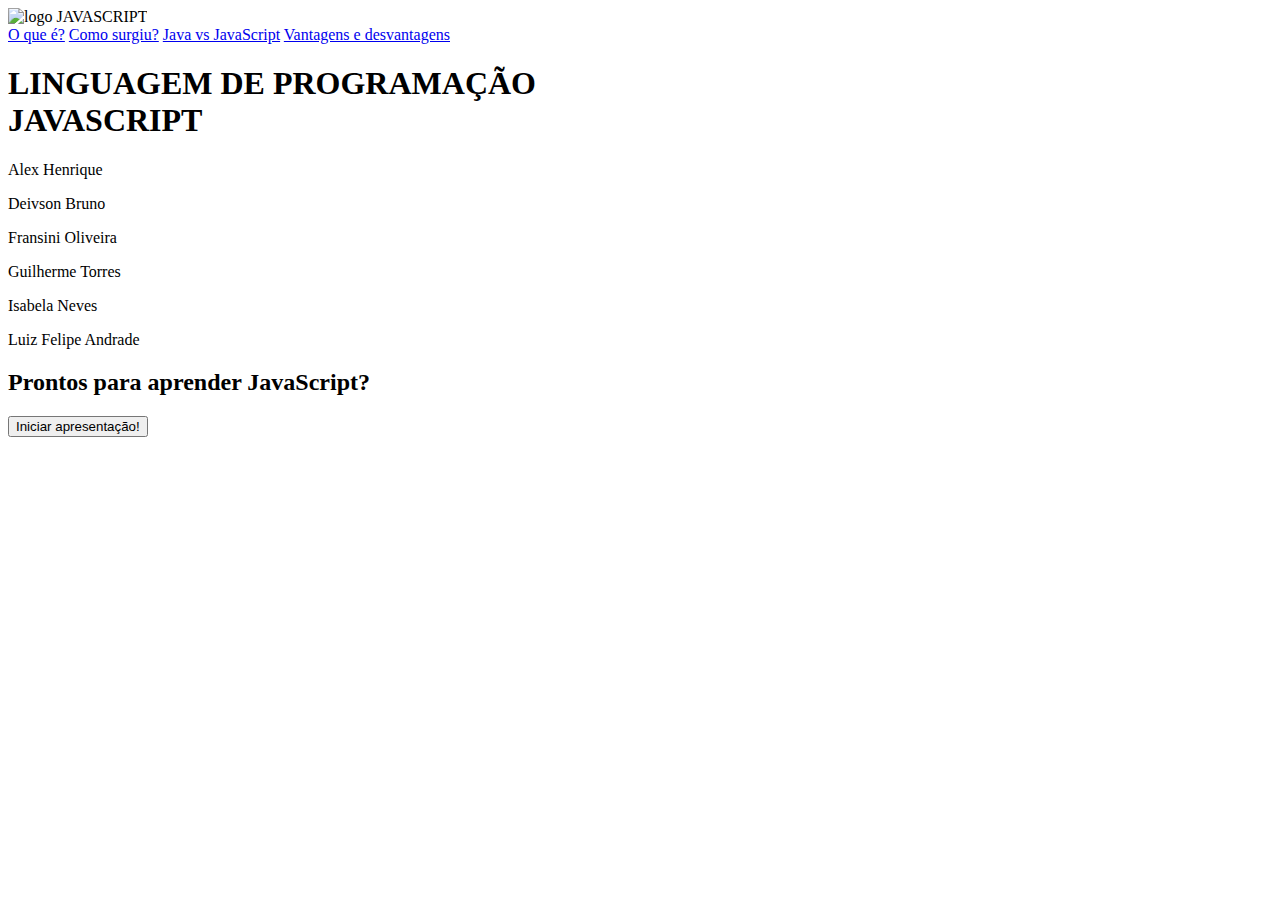
==== index.html @ b7afbd1c "Add files via upload" ====
<!DOCTYPE html>
<html lang="pt-br">
<head>
    <meta charset="UTF-8">
    <meta http-equiv="X-UA-Compatible" content="IE=edge">
    <meta name="viewport" content="width=device-width, initial-scale=1.0">
    <link rel="stylesheet" href="estilos/style.css">
    <script type="text/javascript" src="javascript/primeiro_topic.js"></script>
    <title>Document</title>
</head>
<body>
    
    <header> 

        <img src="imgs/Captura_de_tela_2023-01-16_143630-removebg-preview.png" alt="logo JAVASCRIPT" >

        <div class="header_util">
            
            <a href="#def">O que é?</a> <!-- def == definição -->

            <a href="#surg">Como surgiu?</a> <!-- surg == surgimento -->

            <a href="#use">Java vs JavaScript</a> <!-- use == usar -->

            <a href="#vand">Vantagens e desvantagens</a>  <!-- vand == vantagens e desvantagens -->
        
        
        </div>

    </header>

    <main>

        <h1>
            LINGUAGEM DE PROGRAMAÇÃO <br>  JAVASCRIPT
        </h1>

        <div class="nomes_int">

            <p> Alex Henrique </p>

            <p> Deivson Bruno </p>

            <p> Fransini Oliveira </p>

            <p> Guilherme Torres </p>

            <p> Isabela Neves </p>

            <p> Luiz Felipe Andrade </p>
            

        </div>

        <h2>Prontos para aprender JavaScript?</h2>


        <button onclick="primeiro_topic()"> Iniciar apresentação! </button>

    </main>

</body>
</html>
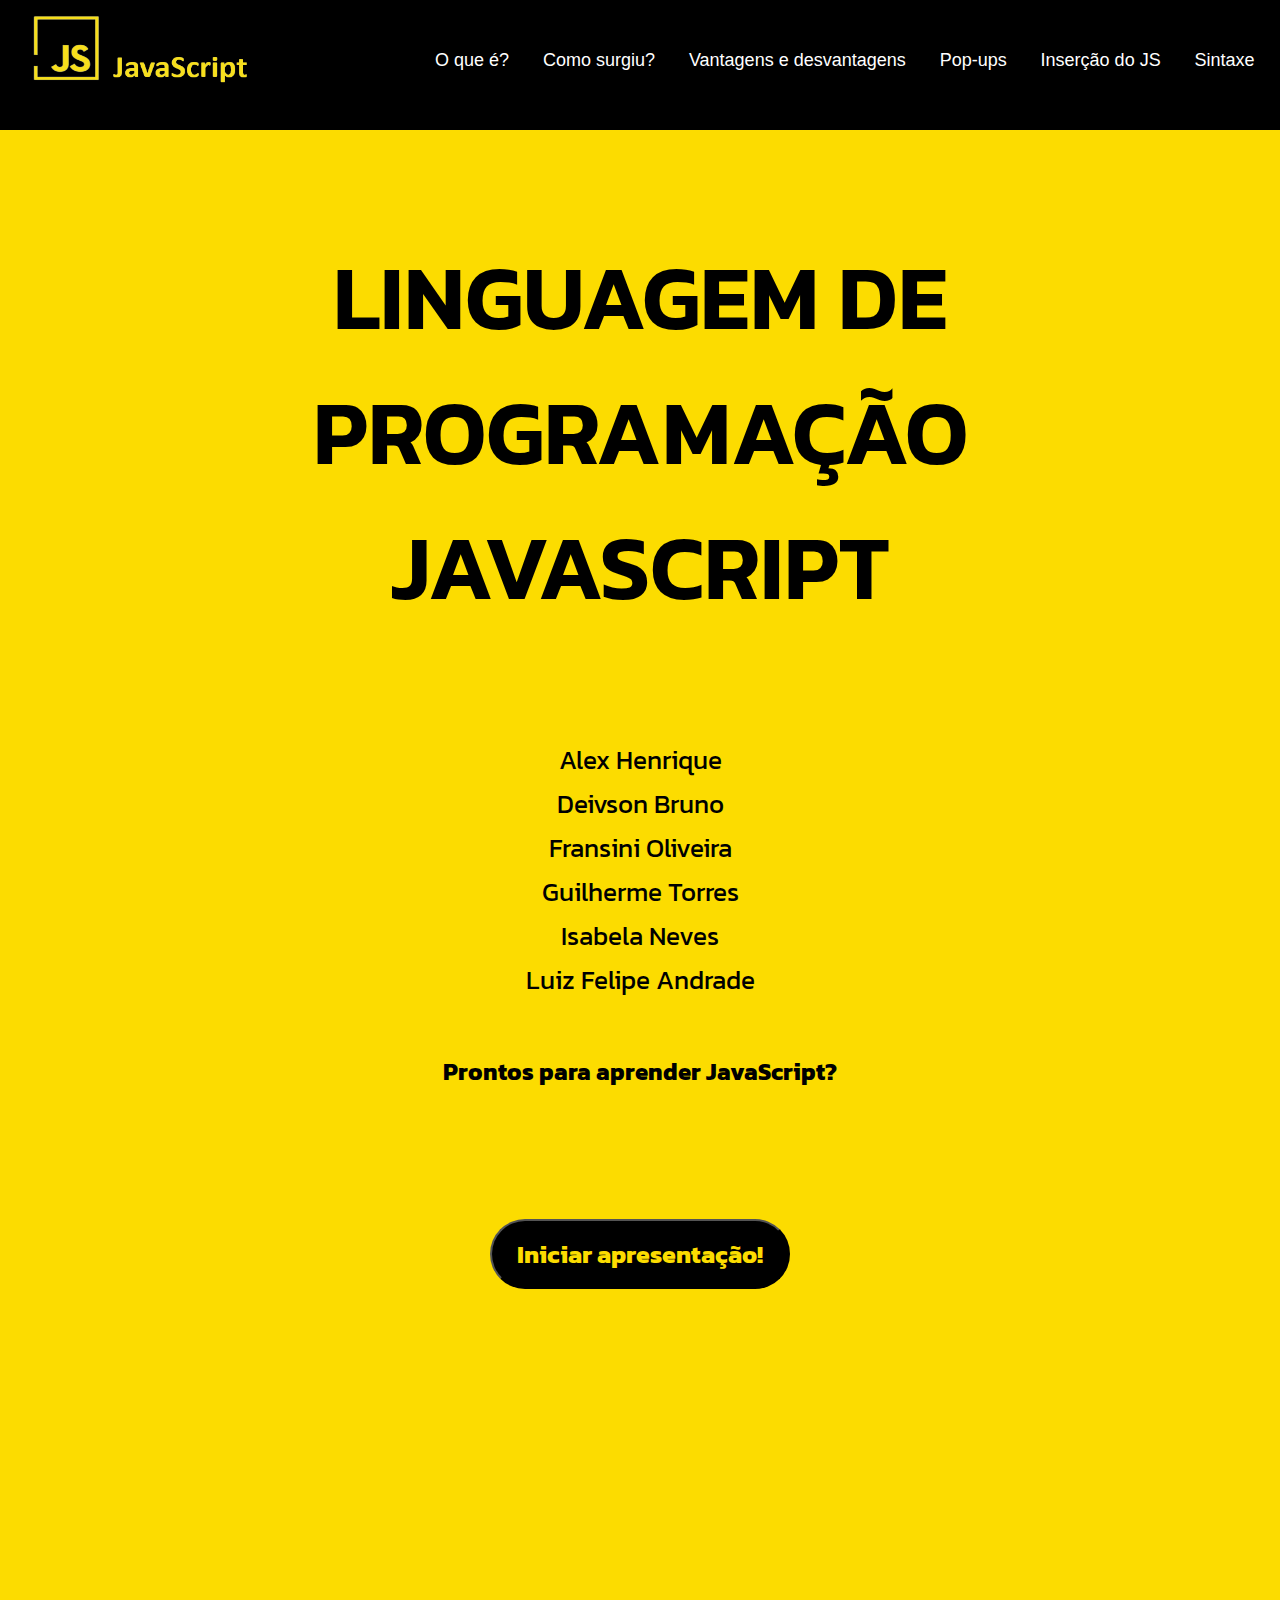
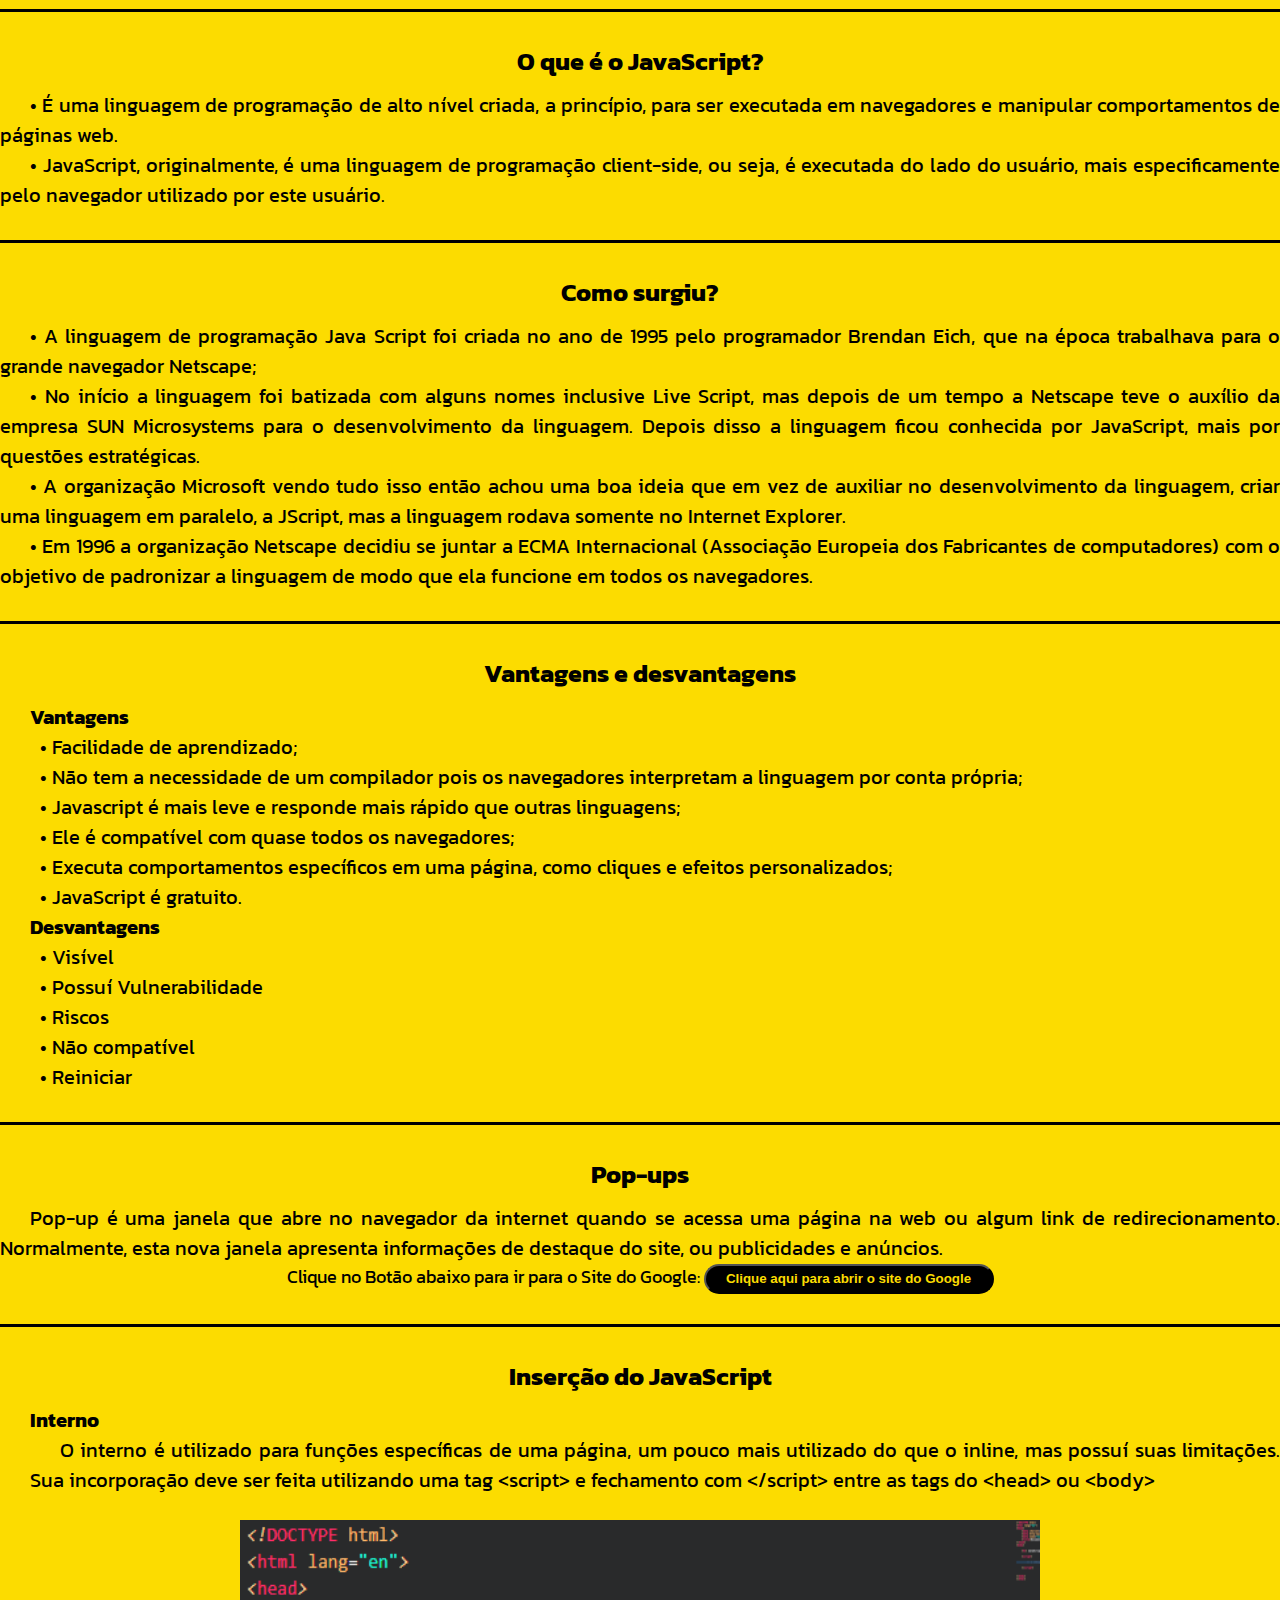
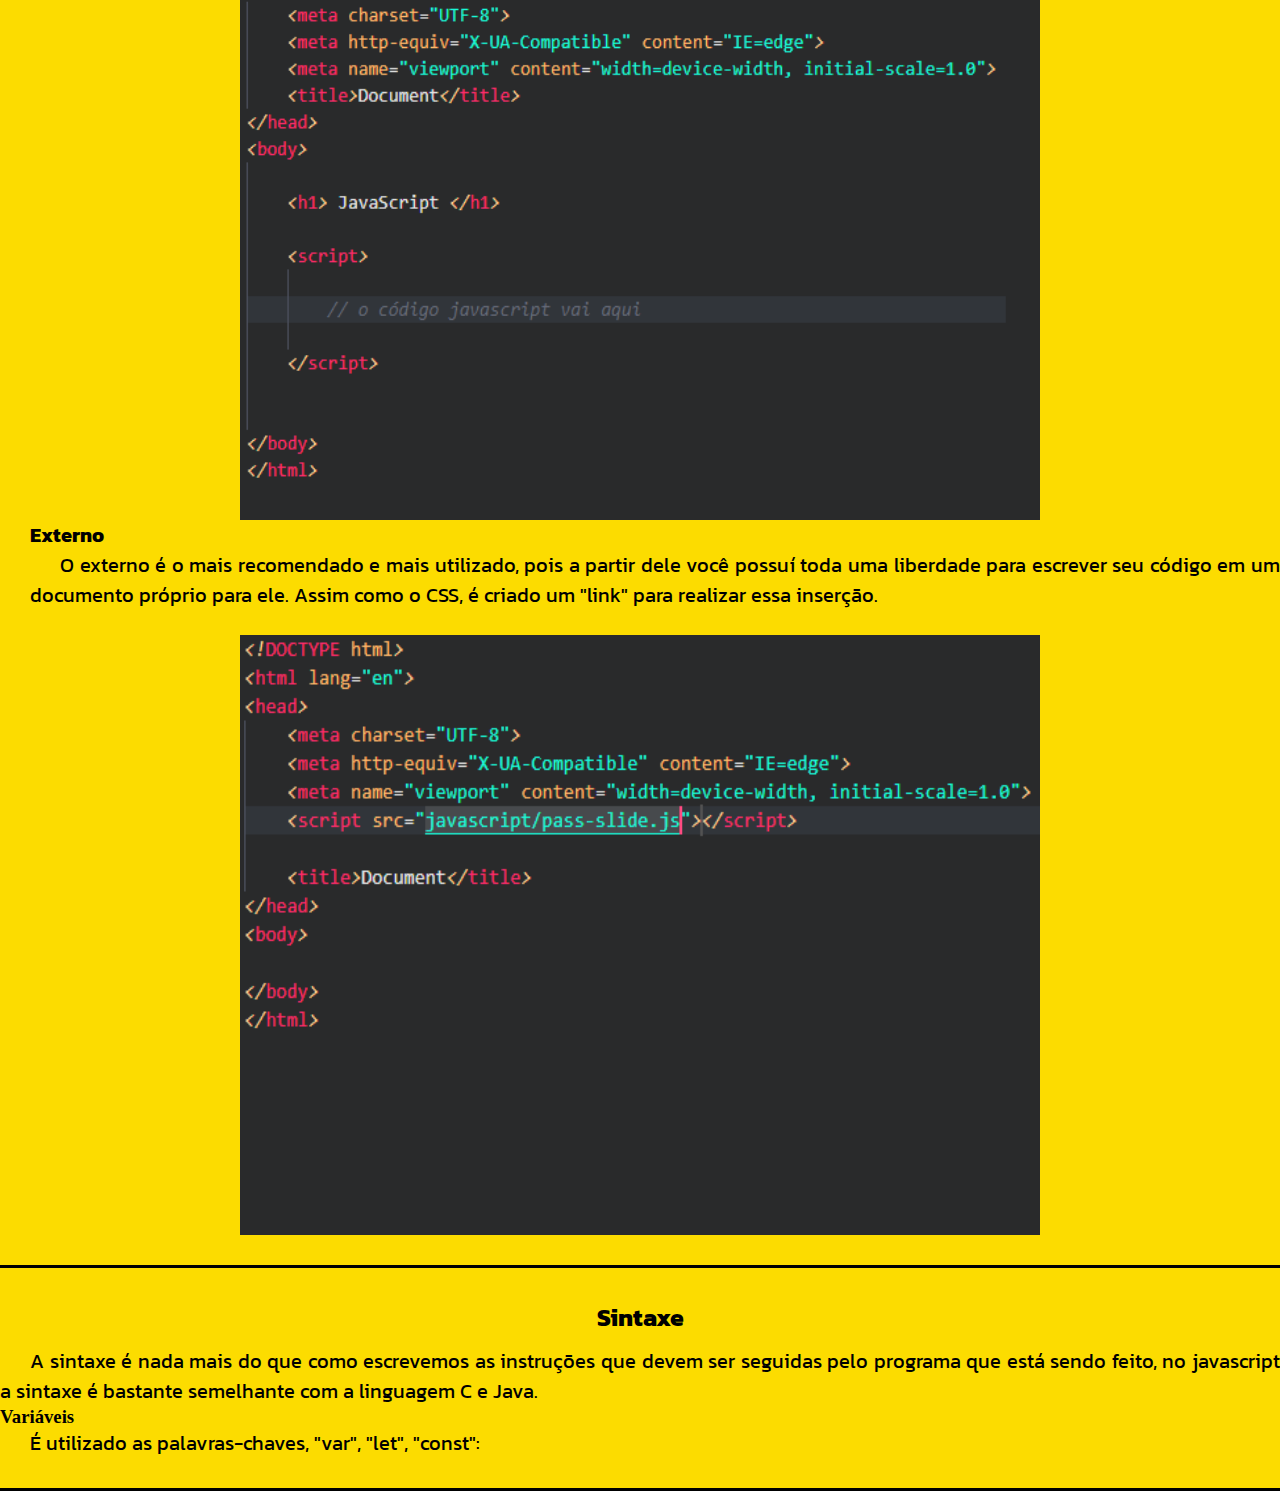
==== commit aecde21d: "att-final" ====
--- a/index.html
+++ b/index.html
@@ -5,7 +5,8 @@
     <meta http-equiv="X-UA-Compatible" content="IE=edge">
     <meta name="viewport" content="width=device-width, initial-scale=1.0">
     <link rel="stylesheet" href="estilos/style.css">
-    <script type="text/javascript" src="javascript/primeiro_topic.js"></script>
+    <script type="text/javascript" src="javascript/first_topic.js"></script>
+    <script type="text/javascript" src="javascript/confirmbox.js"></script>
     <title>Document</title>
 </head>
 <body>
@@ -20,9 +21,13 @@
 
             <a href="#surg">Como surgiu?</a> <!-- surg == surgimento -->
 
-            <a href="#use">Java vs JavaScript</a> <!-- use == usar -->
-
-            <a href="#vand">Vantagens e desvantagens</a>  <!-- vand == vantagens e desvantagens -->
+            <a href="#vant">Vantagens e desvantagens </a>
+
+            <a href="#pop">Pop-ups</a> <!-- pop == pop up -->
+
+            <a href="#ins">Inserção do JS</a>  <!-- inserção js -->
+
+            <a href="#sintax">Sintaxe</a>  <!-- inserção js -->
         
         
         </div>
@@ -52,10 +57,217 @@
 
         </div>
 
-        <h2>Prontos para aprender JavaScript?</h2>
-
-
-        <button onclick="primeiro_topic()"> Iniciar apresentação! </button>
+        <h2 class="title_ini">Prontos para aprender JavaScript?</h2>
+
+
+        <button> Iniciar apresentação!</button>
+
+
+        <div class="js_def">
+
+            <h2 id="def">O que é o JavaScript? </h2>
+
+            <p>
+                
+                • É uma linguagem de programação de alto nível criada, a princípio, para ser executada em navegadores e manipular
+                comportamentos de páginas web.
+            
+            </p>
+
+            <p>
+
+                • JavaScript, originalmente, é uma linguagem de programação client-side, ou seja, é executada do lado do usuário, mais
+                especificamente pelo navegador utilizado por este usuário.
+
+            </p>
+
+        </div>
+
+        <div class="js_surg">
+
+            <h2 id="surg"> Como surgiu? </h2>
+
+            <p>
+                
+                • A linguagem de programação Java Script foi criada no ano de 1995 pelo programador Brendan Eich, que na época trabalhava para o grande navegador Netscape;
+            
+            </p>
+
+            
+
+            <p>
+
+                • No início a linguagem foi batizada com alguns nomes inclusive Live Script, mas depois de um tempo a Netscape teve o auxílio da empresa SUN Microsystems para o desenvolvimento da linguagem. Depois disso a linguagem ficou conhecida por JavaScript, mais por questões estratégicas.
+
+            </p>  
+
+            <p>
+
+                • A organização Microsoft vendo tudo isso então achou uma boa ideia que em vez de auxiliar no desenvolvimento da linguagem, criar uma linguagem em paralelo, a JScript, mas a linguagem rodava somente no Internet Explorer.
+
+            </p>
+
+            <p> 
+                • Em 1996 a organização Netscape decidiu se juntar a ECMA Internacional (Associação Europeia dos Fabricantes de computadores)
+                com o objetivo de padronizar a linguagem de modo que ela funcione em todos os navegadores.
+            
+            </p>
+
+        </div>
+
+        <div class="js_vant">
+
+            <h2 id="vant"> Vantagens e desvantagens </h2>
+
+            <h3>
+                
+                Vantagens
+                
+            </h3>
+            
+                <p> 
+
+                    • Facilidade de aprendizado; 
+
+                </p>
+
+                <p> 
+
+                    • Não tem a necessidade de um compilador pois os navegadores interpretam a linguagem por conta própria; 
+
+                </p>
+
+                <p> 
+
+                    • Javascript é mais leve e responde mais rápido que outras linguagens;
+
+                </p>
+
+                <p> 
+
+                    • Ele é compatível com quase todos os navegadores;
+
+                </p>
+
+                <p> 
+                    
+                    • Executa comportamentos específicos em uma página, como cliques e efeitos personalizados;
+                
+                </p>
+
+                <p> 
+                    
+                    • JavaScript é gratuito.
+                
+                </p>
+         
+            <h3>
+
+                Desvantagens
+
+            </h3>
+
+                <p>
+                    
+                    • Visível
+                
+                </p>
+
+                <p>
+                    
+                    • Possuí Vulnerabilidade
+                
+                </p>
+
+                <p>
+                    
+                    • Riscos
+                
+                </p>
+
+                <p>
+                    
+                    • Não compatível
+                
+                </p>
+
+                <p>
+                    
+                    • Reiniciar
+                
+                </p>
+             
+
+
+        </div>
+
+        <div class="js_pop">
+
+            <h2 id="pop"> Pop-ups </h2>
+
+            <p>
+
+                Pop-up é uma janela que abre no navegador da internet quando se acessa uma página na web ou algum link de redirecionamento. Normalmente, esta nova janela apresenta informações de destaque do site, ou publicidades e anúncios.
+
+            </p>
+
+            <div class="pop_confirm">                
+               
+                <form>
+
+                    Clique no Botão abaixo para ir para o Site do Google:
+
+                    <input value="Clique aqui para abrir o site do Google" onclick="confirmBox()" type="button"> 
+
+                </form>
+
+            </div>
+
+        </div>
+
+        <div class="js_ins">
+
+            <h2 id="ins"> Inserção do JavaScript </h2>
+             
+                <h3>Interno</h3>
+               
+
+                <p> O interno é utilizado para funções específicas de uma página,  um pouco mais utilizado do que o inline, mas possuí suas limitações. Sua incorporação deve ser feita utilizando uma tag 	&lt;script&gt; e fechamento com &lt;/script&gt; entre as tags do &lt;head&gt; ou &lt;body&gt; </p>
+
+                
+                <img src="imgs/printjs.png" alt="">
+              
+                <h3>Externo</h3>
+            
+
+                <p> O externo é o mais recomendado e mais utilizado, pois a partir dele você possuí toda uma liberdade para escrever seu código em um documento próprio para ele. Assim como o CSS, é criado um "link" para realizar essa inserção. </p>
+
+                <img src="./imgs/pop.png" alt="js-externo">
+
+        </div>
+
+        <div class="js_sintax">
+
+            <h2 id="sintax"> Sintaxe </h2>
+
+            <p> A sintaxe é nada mais do que como escrevemos as instruções que devem ser seguidas pelo programa que está sendo feito, no javascript a sintaxe é bastante semelhante com a linguagem C e Java. </p>
+
+            <h3>
+
+                Variáveis
+
+            </h3>
+
+            <p>
+
+                É utilizado as palavras-chaves, "var", "let", "const":
+
+            </p>
+
+            
+
+
+        </div>
 
     </main>
 
--- a/estilos/style.css
+++ b/estilos/style.css
@@ -0,0 +1,357 @@
+@import url('https://fonts.googleapis.com/css2?family=Kanit:ital,wght@0,200;0,300;0,400;0,500;0,600;0,700;0,800;0,900;1,100;1,200;1,300;1,400;1,500;1,600;1,700;1,800;1,900&display=swap');
+
+* {
+
+    padding: 0;
+    margin: 0;
+    
+}
+
+body {
+
+    background-color: rgb(252, 220, 0);
+
+}
+
+header {
+
+    background-color: black;
+    font-family: sans-serif;
+    font-size: 14px;
+    height: 130px;
+    position: sticky;
+    top: 0;
+
+}
+
+img {
+
+    margin-left: 15px;
+    height: 100px;
+    width: 250px;
+}
+
+.header_util {
+    
+    height: 100px;
+    width: 860px;
+    float: right;
+
+}
+
+.header_util > a {
+
+    padding-right: 15px;
+    padding-left: 15px;
+    font-family: sans-serif;
+    font-size: 18px;
+    color: rgb(255, 255, 255);
+    display: inline-block;
+    padding-top: 50px;
+    text-decoration: none;    
+
+}
+
+a:visited {
+
+    text-decoration: none;
+
+
+}
+
+a:hover {
+
+    text-decoration: underline;
+
+}
+
+h1 {
+
+    margin-top: 100px;
+    font-family: 'Kanit', sans-serif;
+    font-size: 90px;
+    text-align: center;
+    font-weight: 600;
+
+}
+
+.nomes_int {
+
+    text-align: center;
+    padding-top: 100px;
+    
+
+}
+
+.nomes_int > p {
+
+
+    font-family: 'Kanit', sans-serif;
+    font-size: 26px;
+    padding-top: 5px;
+
+}
+
+.title_ini {
+
+    text-align: center;
+    font-family: 'Kanit', sans-serif;
+    margin-top: 55px;
+    
+
+}
+
+button {
+
+    background-color: black;
+    color: rgb(252, 220, 0);
+    font-size: 25px;
+    font-weight: 700;
+    font-family: 'Kanit', sans-serif;
+    border-radius: 35px;
+    width: 300px;
+    height: 70px;
+    margin-left: auto;
+    margin-right: auto;
+    display: block;
+    margin-top: 130px;
+    cursor: pointer;
+
+}
+
+.js_def {
+
+    margin-top: 320px
+
+}
+
+.js_def > h2 {
+
+    text-align: center;
+    font-family: 'Kanit', sans-serif;
+    font-size: 25px;
+    font-weight: 700;
+    padding-bottom: 10px;
+
+}
+
+.js_def > p {
+
+    text-align: justify;
+    font-family: 'Kanit', sans-serif;
+    font-size: 20px;
+    text-indent: 30px;
+
+}
+
+.js_def {
+
+    padding-top: 30px;
+    padding-bottom: 30px;
+    border-top: 3px solid #000;
+    border-bottom: 3px solid #000;
+
+}
+
+.js_surg {
+
+    padding-top: 30px;
+    padding-bottom: 30px;
+    border-bottom: 3px solid #000;
+
+}
+
+.js_surg > h2 {
+
+    text-align: center;
+    font-family: 'Kanit', sans-serif;
+    font-size: 25px;
+    font-weight: 700;
+    padding-bottom: 10px;
+
+}
+
+
+
+.js_surg > p {
+
+    text-align: justify;
+    font-family: 'Kanit', sans-serif;
+    font-size: 20px;
+    text-indent: 30px;
+
+}
+
+.js_vant {
+
+    padding-top: 30px;
+    padding-bottom: 30px;
+    border-bottom: 3px solid #000;
+
+}
+
+.js_vant > h2 {
+
+    text-align: center;
+    font-family: 'Kanit', sans-serif;
+    font-size: 25px;
+    font-weight: 700;
+    padding-bottom: 10px;
+
+}
+
+.js_vant h3 {
+
+    text-align: justify;
+    font-family: 'Kanit', sans-serif;
+    font-size: 20px;
+    text-indent: 30px;
+
+}
+
+
+
+.js_vant > p {
+
+    text-align: justify;
+    font-family: 'Kanit', sans-serif;
+    font-size: 20px;
+    text-indent: 40px;
+
+}
+
+.js_pop {
+
+    padding-top: 30px;
+    padding-bottom: 30px;
+    border-bottom: 3px solid #000;
+
+}
+
+.js_pop > h2 {
+
+    text-align: center;
+    font-family: 'Kanit', sans-serif;
+    font-size: 25px;
+    font-weight: 700;
+    padding-bottom: 10px;
+
+}
+
+.js_pop > p {
+
+    text-align: justify;
+    font-family: 'Kanit', sans-serif;
+    font-size: 20px;
+    text-indent: 30px;
+
+}
+
+.js_ins {
+
+    padding-top: 30px;
+    padding-bottom: 30px;
+    border-bottom: 3px solid #000;
+
+}
+
+.js_ins > h2 {
+
+    text-align: center;
+    font-family: 'Kanit', sans-serif;
+    font-size: 25px;
+    font-weight: 700;
+    padding-bottom: 10px;
+
+}
+
+.js_ins > p {
+
+    text-align: justify;
+    font-family: 'Kanit', sans-serif;
+    font-size: 20px;
+    text-indent: 30px;
+    padding-left: 30px;
+
+}
+
+.js_ins h3 {
+
+    text-align: justify;
+    font-family: 'Kanit', sans-serif;
+    font-size: 20px;
+    text-indent: 30px;
+
+}
+
+.js_ins img {
+    
+    display: block;
+    margin: auto;
+    padding-top: 25px;
+    width: 800px;
+    height: 600px;
+
+
+}
+
+.pop_confirm {
+
+    text-align: center;
+    font-family: 'Kanit', sans-serif;
+    font-size: 18px;
+
+}
+
+.pop_confirm input {
+
+   background-color: #000;
+   color: rgb(252, 220, 0);
+   font-weight: 600;
+   width: 290px;
+   height: 30px;
+   border-radius: 35px;
+   cursor: pointer;
+
+}
+
+.js_sintax {
+
+    padding-top: 30px;
+    padding-bottom: 30px;
+    border-bottom: 3px solid #000;
+
+}
+
+.js_sintax > h2 {
+
+    text-align: center;
+    font-family: 'Kanit', sans-serif;
+    font-size: 25px;
+    font-weight: 700;
+    padding-bottom: 10px;
+
+}
+
+.js_sintax > p {
+
+    text-align: justify;
+    font-family: 'Kanit', sans-serif;
+    font-size: 20px;
+    text-indent: 30px;
+
+}
+
+.js_sintax img {
+
+    width: 500px;
+    height: 500px;
+
+}
+
+
+
+
+
+
+
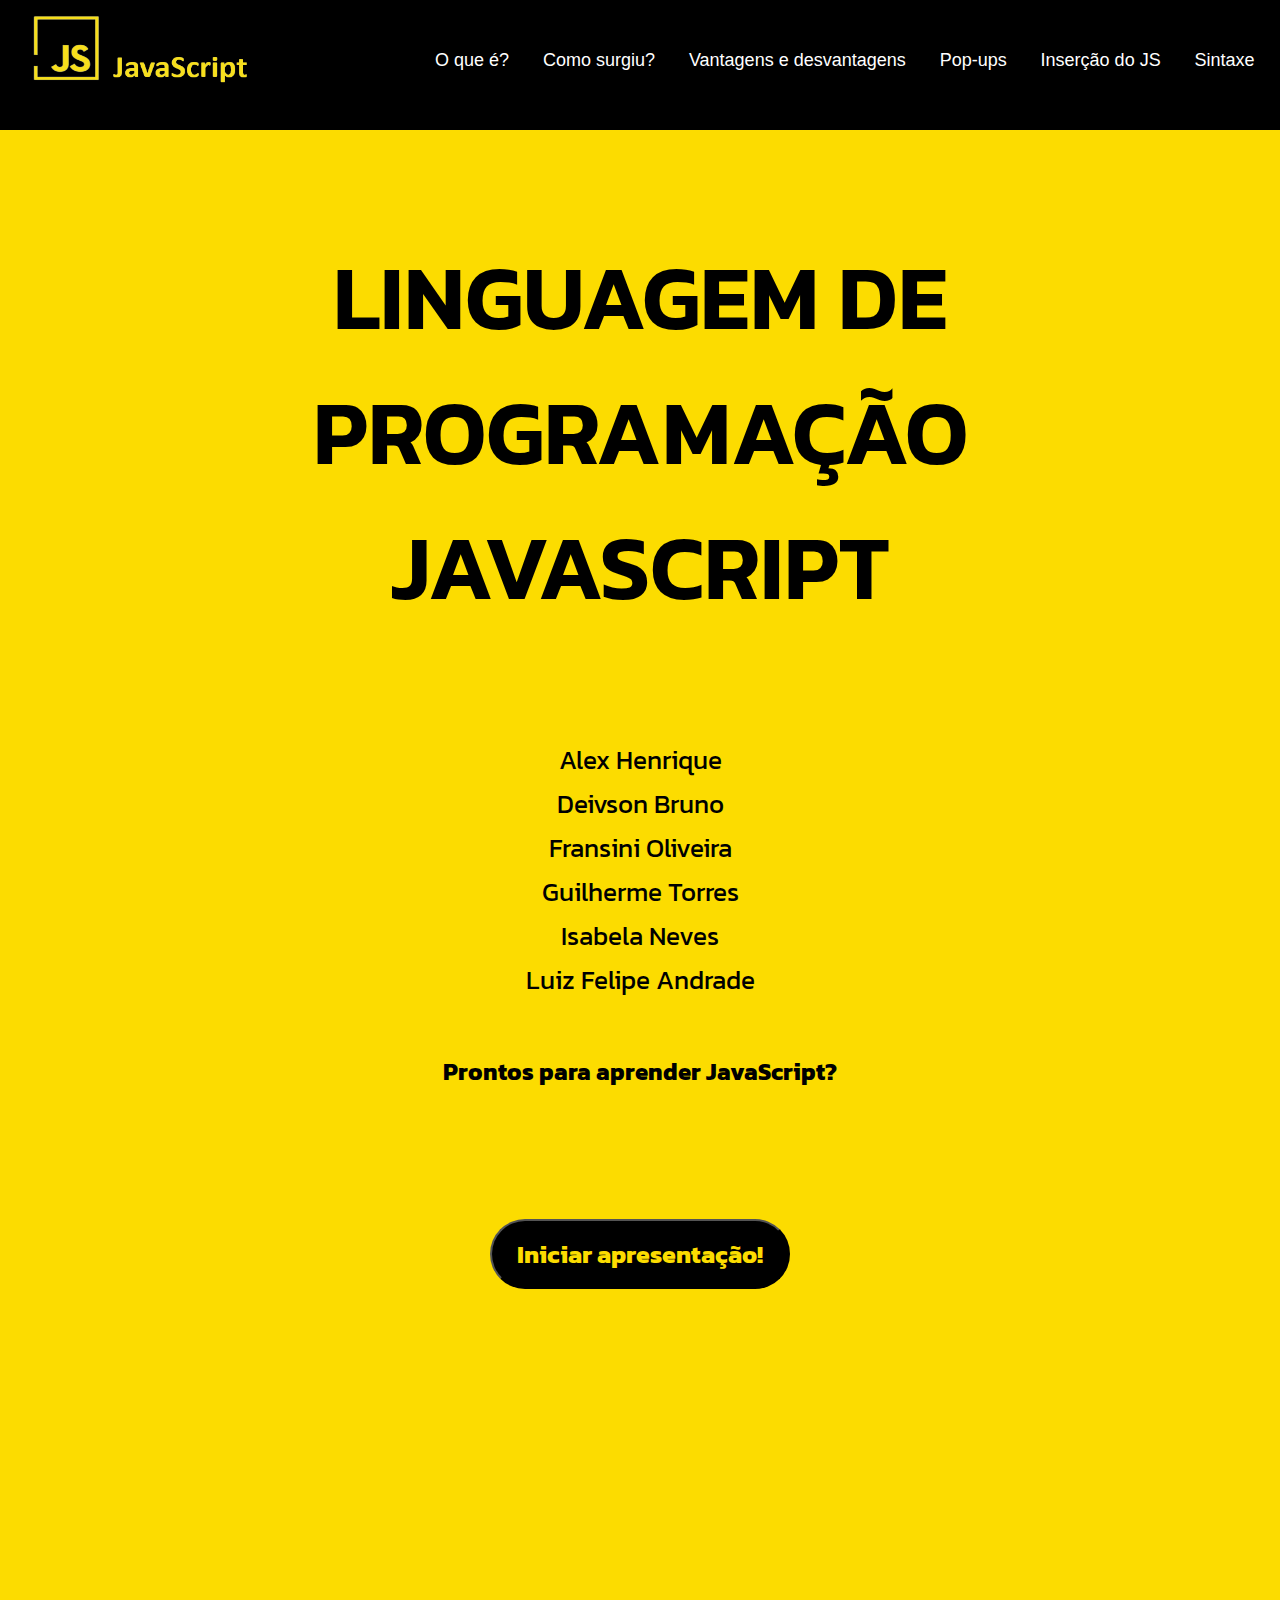
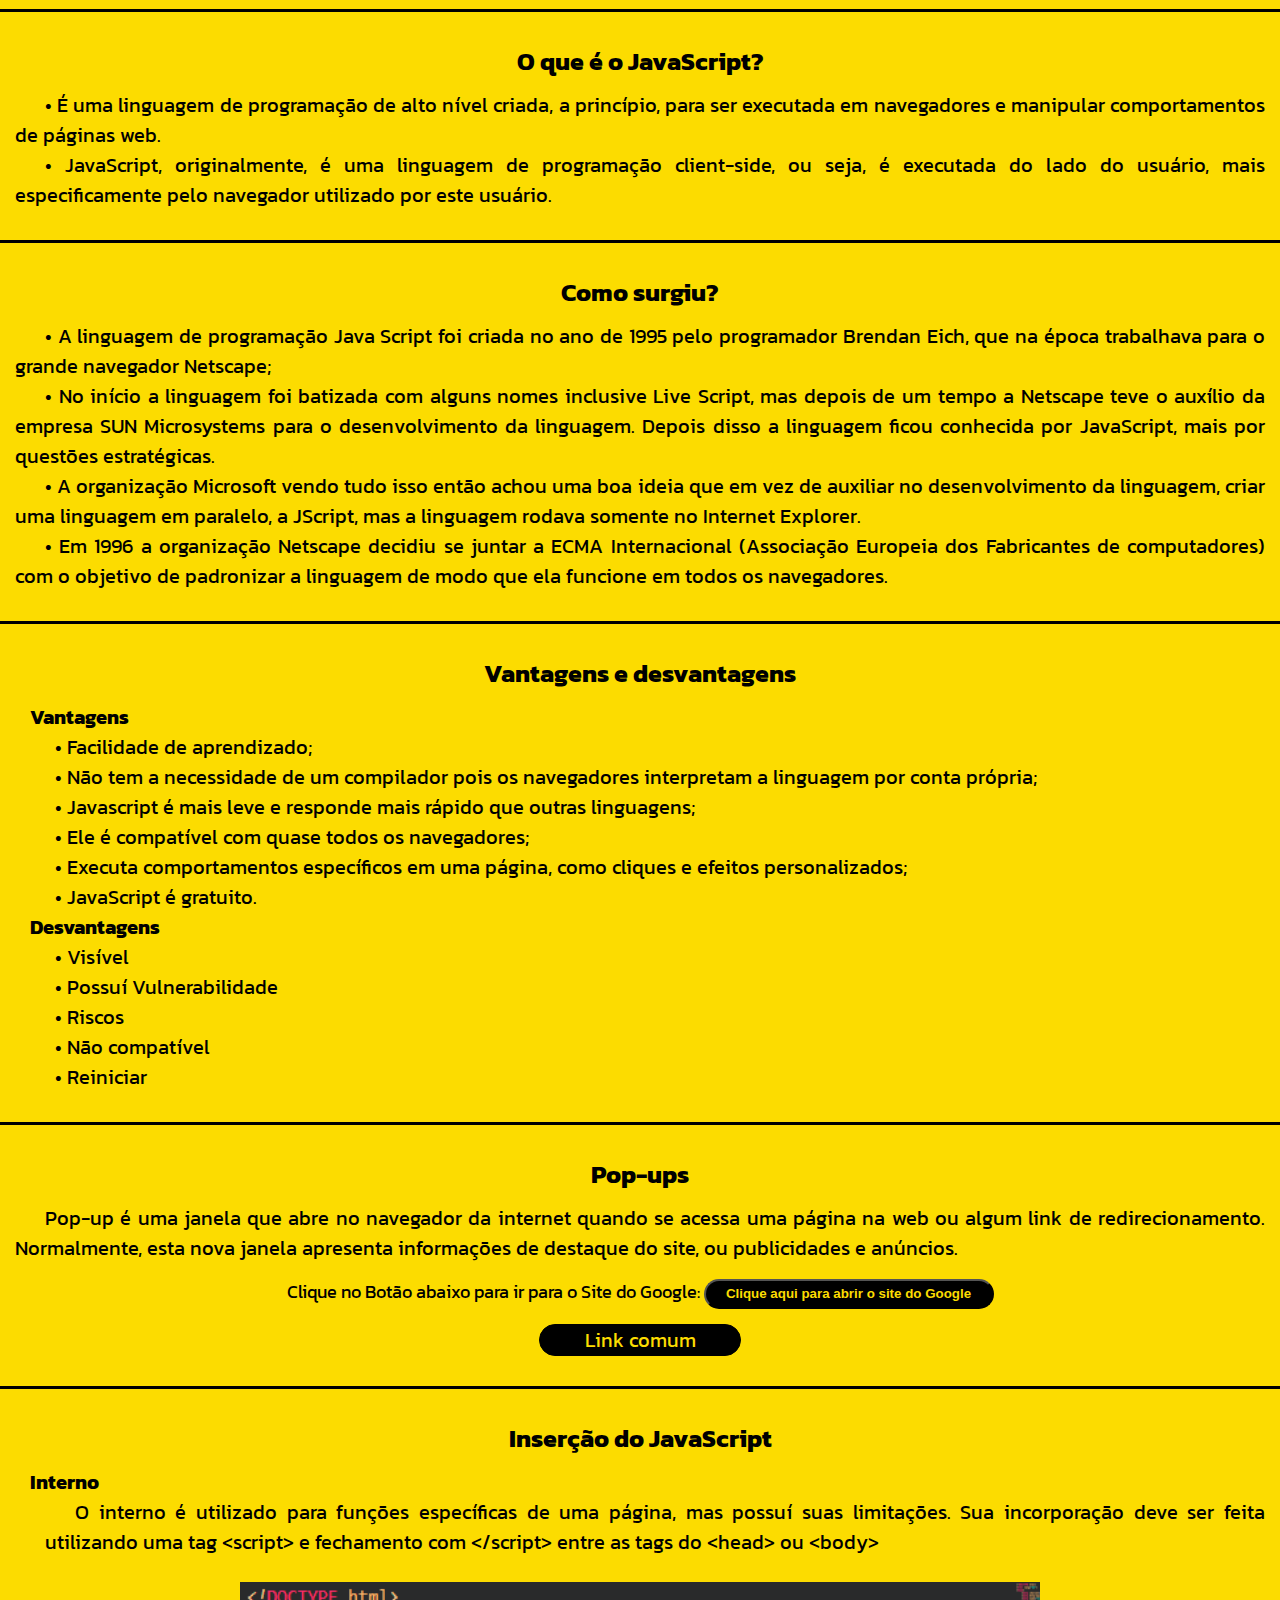
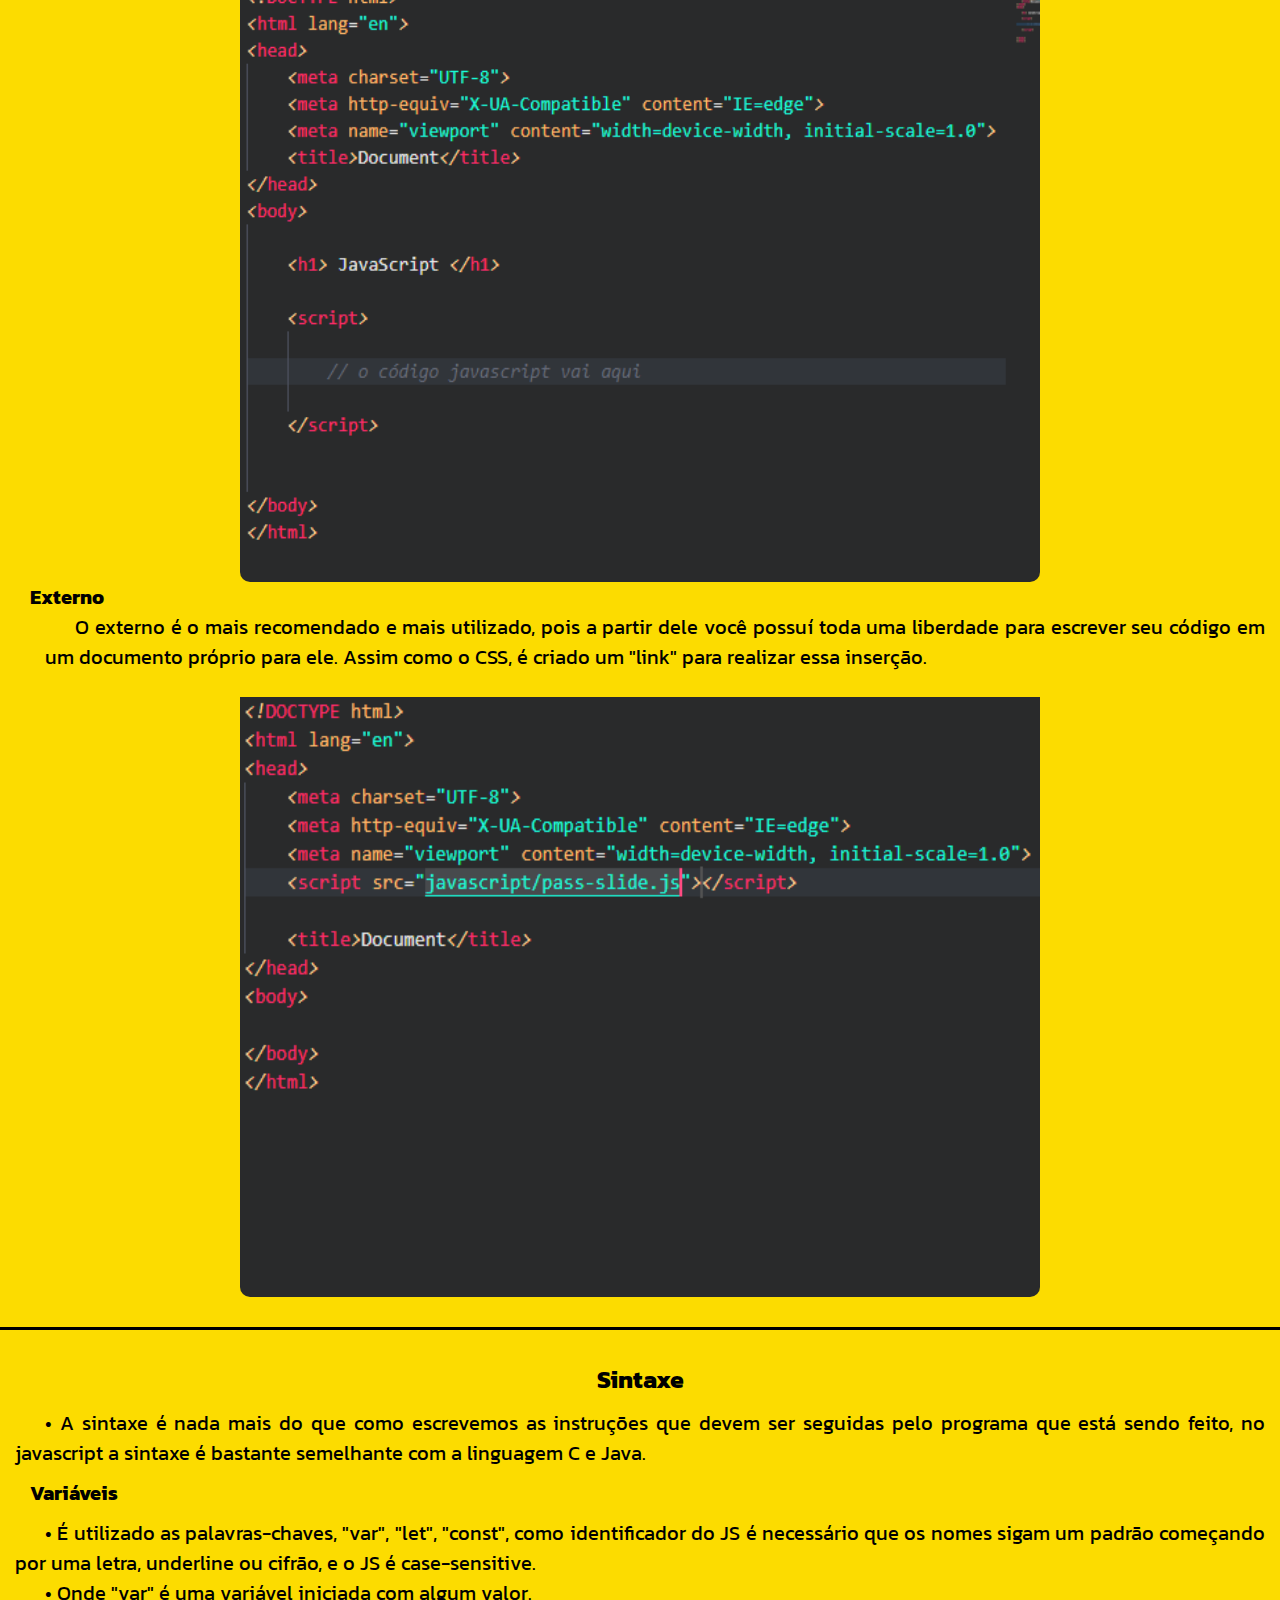
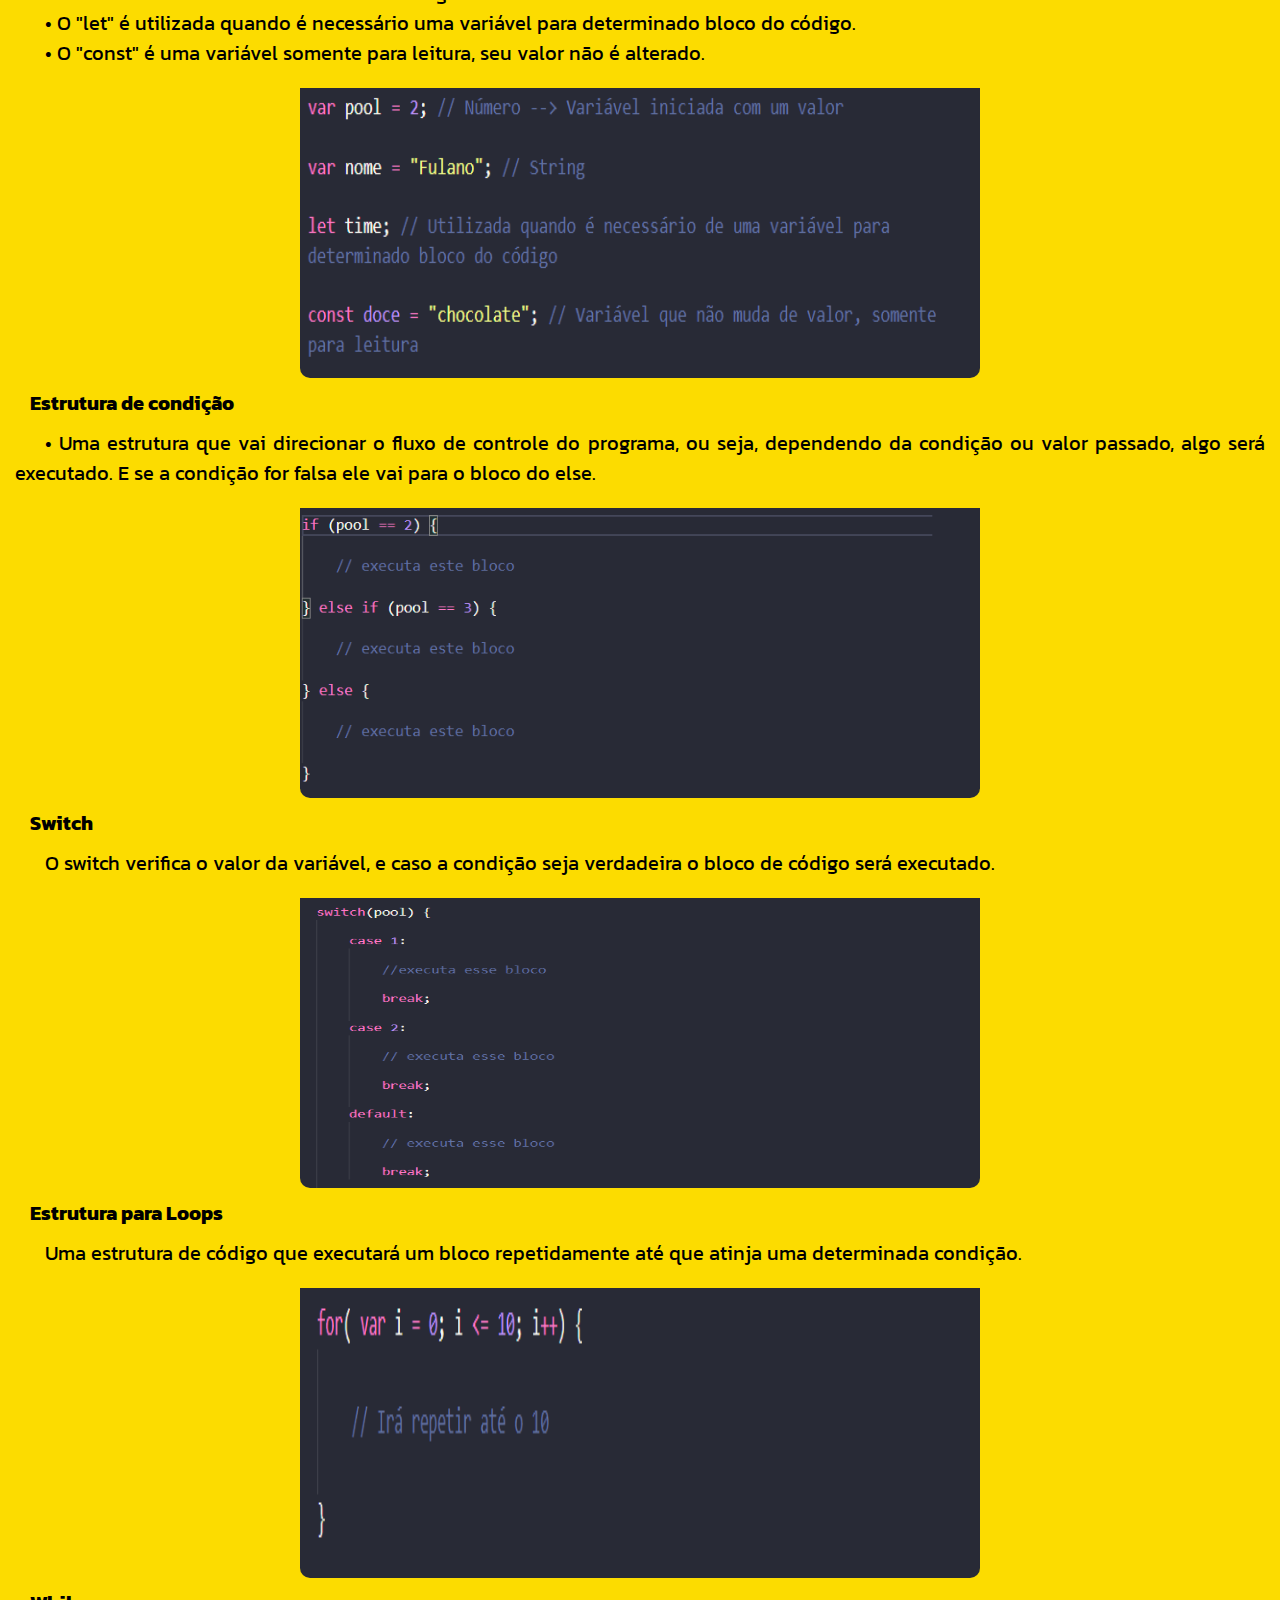
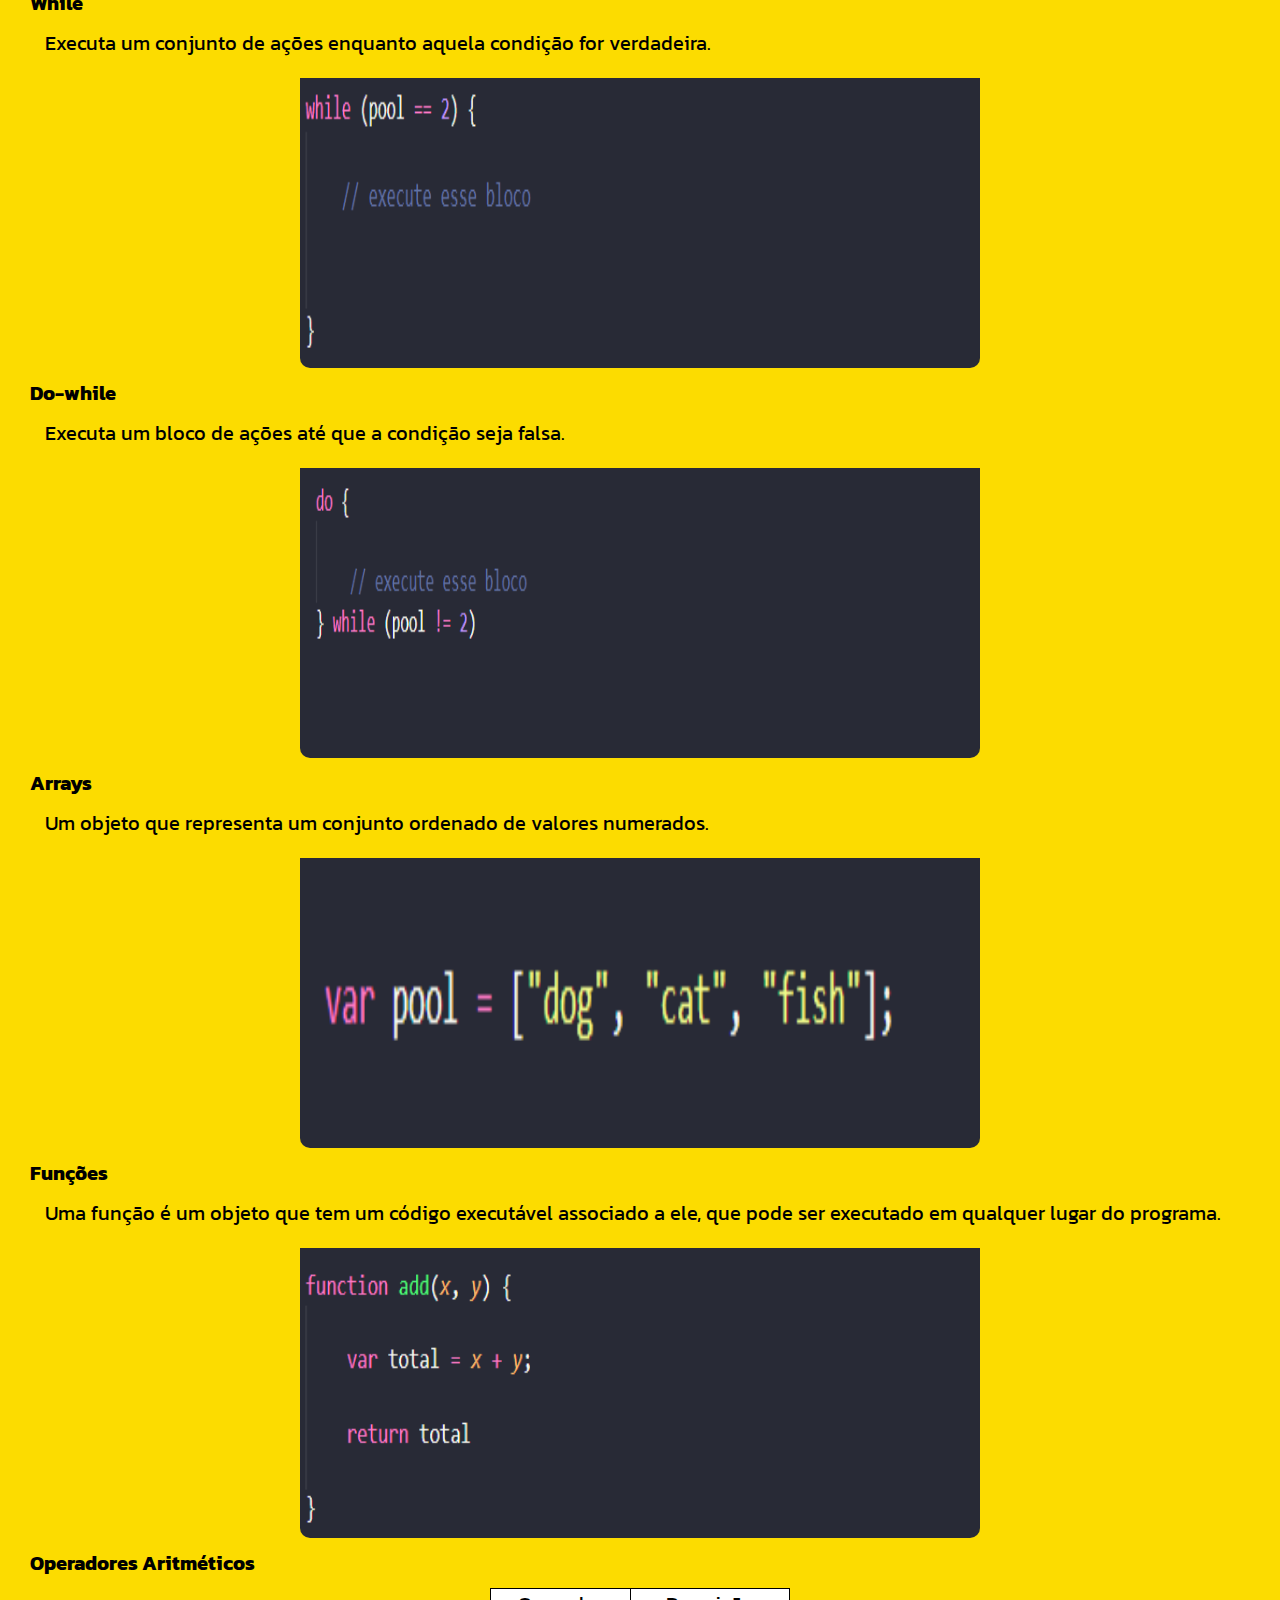
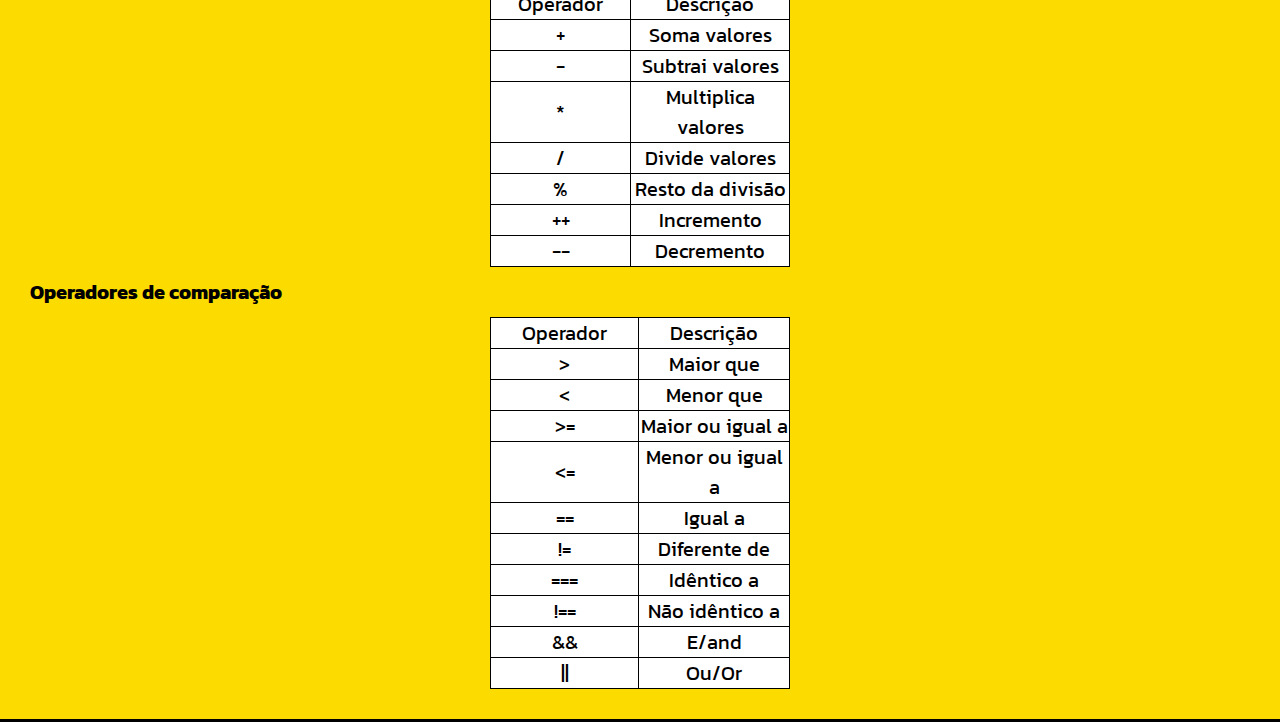
==== commit e3b7b167: "att-final" ====
--- a/index.html
+++ b/index.html
@@ -5,9 +5,12 @@
     <meta http-equiv="X-UA-Compatible" content="IE=edge">
     <meta name="viewport" content="width=device-width, initial-scale=1.0">
     <link rel="stylesheet" href="estilos/style.css">
-    <script type="text/javascript" src="javascript/first_topic.js"></script>
     <script type="text/javascript" src="javascript/confirmbox.js"></script>
-    <title>Document</title>
+    <script src="javascript/scroll.js"></script>
+    <link rel="shortcut icon" href="imgs/js-icon.png" type="image/x-icon">
+    
+
+    <title> JavaScript </title>
 </head>
 <body>
     
@@ -60,7 +63,7 @@
         <h2 class="title_ini">Prontos para aprender JavaScript?</h2>
 
 
-        <button> Iniciar apresentação!</button>
+        <a href="#def" class="link_button"><button> Iniciar apresentação!</button></a>
 
 
         <div class="js_def">
@@ -221,7 +224,19 @@
 
                 </form>
 
+                
+               
             </div>
+
+            <a href="" OnClick="mensagem()">Link comum</a> 
+
+            <script>
+
+                function mensagem() {
+                window.alert("Você clicou neste campo");
+                }
+
+            </script>
 
         </div>
 
@@ -232,7 +247,7 @@
                 <h3>Interno</h3>
                
 
-                <p> O interno é utilizado para funções específicas de uma página,  um pouco mais utilizado do que o inline, mas possuí suas limitações. Sua incorporação deve ser feita utilizando uma tag 	&lt;script&gt; e fechamento com &lt;/script&gt; entre as tags do &lt;head&gt; ou &lt;body&gt; </p>
+                <p> O interno é utilizado para funções específicas de uma página, mas possuí suas limitações. Sua incorporação deve ser feita utilizando uma tag 	&lt;script&gt; e fechamento com &lt;/script&gt; entre as tags do &lt;head&gt; ou &lt;body&gt; </p>
 
                 
                 <img src="imgs/printjs.png" alt="">
@@ -250,7 +265,7 @@
 
             <h2 id="sintax"> Sintaxe </h2>
 
-            <p> A sintaxe é nada mais do que como escrevemos as instruções que devem ser seguidas pelo programa que está sendo feito, no javascript a sintaxe é bastante semelhante com a linguagem C e Java. </p>
+            <p> • A sintaxe é nada mais do que como escrevemos as instruções que devem ser seguidas pelo programa que está sendo feito, no javascript a sintaxe é bastante semelhante com a linguagem C e Java. </p>
 
             <h3>
 
@@ -260,12 +275,262 @@
 
             <p>
 
-                É utilizado as palavras-chaves, "var", "let", "const":
-
-            </p>
-
-            
-
+                • É utilizado as palavras-chaves, "var", "let", "const", como identificador do JS é necessário que os nomes sigam um padrão começando por uma letra, underline ou cifrão, e o JS é case-sensitive.
+
+            </p>
+
+            <p>
+
+                • Onde "var" é uma variável iniciada com algum valor.
+
+            </p>
+
+            <p>
+
+                • O "let" é utilizada quando é necessário uma variável para determinado bloco do código.
+
+            </p>
+
+            <p>
+
+                • O "const" é uma variável somente para leitura, seu valor não é alterado.
+
+            </p>
+
+            <img src="imgs/sintax.png" alt="">
+
+            <h3> Estrutura de condição  </h3>
+
+            <p>
+
+                • Uma estrutura que vai direcionar o fluxo de controle do programa, ou seja, dependendo da condição ou valor passado, algo será executado. E se a condição for falsa ele vai para o bloco do else.
+
+            </p>
+
+            <img src="imgs/conditional.png" alt="">
+
+            <h3> Switch </h3>
+
+            <p>
+
+                O switch verifica o valor da variável, e caso a condição seja verdadeira o bloco de código será executado.
+            </p>
+
+            <img src="imgs/switch.png" alt="">
+
+            <h3> Estrutura para Loops </h3>
+            
+            <p>
+
+                Uma estrutura de código que executará um bloco repetidamente até que atinja uma determinada condição.
+
+            </p>
+
+            <img src="imgs/for.png" alt="">
+
+            <h3> While </h3>
+
+            <p> 
+
+                Executa um conjunto de ações enquanto aquela condição for verdadeira.
+
+            </p>
+
+            <img src="imgs/while.png" alt="">
+
+            <h3> Do-while </h3>
+
+            <p>
+
+                Executa um bloco de ações até que a condição seja falsa.
+
+            </p>
+
+            <img src="imgs/do-while.png" alt="">
+
+            <h3> Arrays </h3>
+
+            <p>
+
+                Um objeto que representa um conjunto ordenado de valores numerados. 
+
+            </p>
+
+            <img src="imgs/arryas.png" alt="">
+
+            <h3> Funções </h3>
+
+            <p>
+
+                Uma função é um objeto que tem um código executável associado a ele, que pode ser executado em qualquer lugar do programa.
+
+            </p>
+
+            <img src="imgs/funcao.png" alt="">
+
+            <h3> Operadores Aritméticos </h3>
+
+            <table>
+
+                <tr>
+
+                    <td>Operador</td>
+
+                    <td>Descrição</td>
+
+                </tr>
+
+                <tr>
+
+                    <td> + </td>
+
+                    <td>Soma valores </td>
+
+                </tr>
+
+                <tr>
+
+                    <td> - </td>
+
+                    <td> Subtrai valores </td>
+
+                </tr>
+
+                <tr>
+
+                    <td> * </td>
+
+                    <td> Multiplica valores </td>
+
+                </tr>
+
+                <tr>
+
+                    <td> / </td>
+
+                    <td>Divide valores </td>
+
+                </tr>
+
+                <tr>
+
+                    <td> % </td>
+
+                    <td>Resto da divisão </td>
+
+                </tr>
+
+                <tr>
+
+                    <td> ++ </td>
+
+                    <td> Incremento </td>
+
+                </tr>
+
+                <tr>
+
+                    <td> -- </td>
+
+                    <td>Decremento </td>
+
+                </tr>
+
+
+
+            </table>
+
+            <h3> Operadores de comparação </h3>
+
+            <table>
+
+                <tr>
+
+                    <td>Operador</td>
+
+                    <td>Descrição</td>
+
+                </tr>
+
+                <tr>
+
+                    <td> > </td>
+
+                    <td> Maior que </td>
+
+                </tr>
+
+                <tr>
+
+                    <td> < </td>
+
+                    <td> Menor que </td>
+
+                </tr>
+
+                <tr>
+
+                    <td> >= </td>
+
+                    <td> Maior ou igual a </td>
+
+                </tr>
+
+                <tr>
+
+                    <td> <= </td>
+
+                    <td> Menor ou igual a </td>
+
+                </tr>
+
+                <tr>
+
+                    <td> == </td>
+
+                    <td> Igual a </td>
+
+                </tr>
+
+                <tr>
+
+                    <td> != </td>
+
+                    <td> Diferente de </td>
+
+                </tr>
+
+                <tr>
+
+                    <td> ===  </td>
+
+                    <td> Idêntico a </td>
+
+                </tr>
+
+                <tr>
+
+                    <td> !==  </td>
+
+                    <td> Não idêntico a </td>
+
+                </tr>
+
+                <tr>
+
+                    <td> &&  </td>
+
+                    <td> E/and </td>
+
+                </tr>
+
+                <tr>
+
+                    <td> ||  </td>
+
+                    <td> Ou/Or </td>
+
+                </tr>
 
         </div>
 
--- a/estilos/style.css
+++ b/estilos/style.css
@@ -5,6 +5,12 @@
     padding: 0;
     margin: 0;
     
+}
+
+html {
+
+    scroll-behavior: smooth;
+
 }
 
 body {
@@ -19,8 +25,6 @@
     font-family: sans-serif;
     font-size: 14px;
     height: 130px;
-    position: sticky;
-    top: 0;
 
 }
 
@@ -89,6 +93,7 @@
     font-family: 'Kanit', sans-serif;
     font-size: 26px;
     padding-top: 5px;
+    
 
 }
 
@@ -119,6 +124,18 @@
 
 }
 
+.link_button {
+
+    text-decoration: none;
+
+}
+
+.link_button:hover {
+
+    text-decoration: none;
+
+}
+
 .js_def {
 
     margin-top: 320px
@@ -141,6 +158,9 @@
     font-family: 'Kanit', sans-serif;
     font-size: 20px;
     text-indent: 30px;
+    margin-left: 15px;
+    margin-right: 15px;
+    text-align-last: left;
 
 }
 
@@ -179,7 +199,9 @@
     font-family: 'Kanit', sans-serif;
     font-size: 20px;
     text-indent: 30px;
-
+    margin-left: 15px;
+    margin-right: 15px;
+    
 }
 
 .js_vant {
@@ -217,6 +239,8 @@
     font-family: 'Kanit', sans-serif;
     font-size: 20px;
     text-indent: 40px;
+    margin-left: 15px;
+    margin-right: 15px;
 
 }
 
@@ -244,7 +268,25 @@
     font-family: 'Kanit', sans-serif;
     font-size: 20px;
     text-indent: 30px;
-
+    margin-left: 15px;
+    margin-right: 15px;
+
+}
+
+.js_pop a {
+
+    display: block;
+    margin: auto;
+    text-align: center;
+    text-decoration: none;
+    font-family: 'Kanit', sans-serif;
+    font-size: 20px;
+    border: 1px solid #000;
+    border-radius: 35px;
+    width: 200px;
+    margin-top: 15px;
+    background-color: #000;
+    color: rgb(252, 220, 0);
 }
 
 .js_ins {
@@ -272,6 +314,8 @@
     font-size: 20px;
     text-indent: 30px;
     padding-left: 30px;
+    margin-left: 15px;
+    margin-right: 15px;
 
 }
 
@@ -291,6 +335,7 @@
     padding-top: 25px;
     width: 800px;
     height: 600px;
+    border-radius: 10px;
 
 
 }
@@ -300,10 +345,12 @@
     text-align: center;
     font-family: 'Kanit', sans-serif;
     font-size: 18px;
+    padding-top: 15px;
 
 }
 
 .pop_confirm input {
+
 
    background-color: #000;
    color: rgb(252, 220, 0);
@@ -315,6 +362,8 @@
 
 }
 
+
+
 .js_sintax {
 
     padding-top: 30px;
@@ -339,19 +388,67 @@
     font-family: 'Kanit', sans-serif;
     font-size: 20px;
     text-indent: 30px;
+    margin-left: 15px;
+    margin-right: 15px;
+
+}
+
+.js_sintax h3 {
+
+    text-align: justify;
+    font-family: 'Kanit', sans-serif;
+    font-size: 20px;
+    text-indent: 30px;
+    padding-top: 10px;
+    padding-bottom: 10px;
+
+}
+
+.js_sintax h4 {
+
+    text-align: justify;
+    font-family: 'Kanit', sans-serif;
+    font-size: 16px;
+    text-indent: 30px;
+    padding-top: 10px;
+    padding-bottom: 10px;
 
 }
 
 .js_sintax img {
 
-    width: 500px;
-    height: 500px;
-
-}
-
-
-
-
-
-
-
+    padding-top: 20px;
+    margin: auto;
+    display: block;
+    width: 680px;
+    height: 290px;
+    border-radius: 10px;
+
+}
+
+table, tr, td {
+
+    font-size: 20px;
+    font-family: 'Kanit';
+    margin: auto;
+    width: 300px;
+    border: 1px solid black;
+    border-collapse: collapse;
+
+}
+
+tr, td {
+
+    text-align: center;
+    background-color: rgb(255, 255, 255);
+
+
+}
+
+
+
+
+
+
+
+
